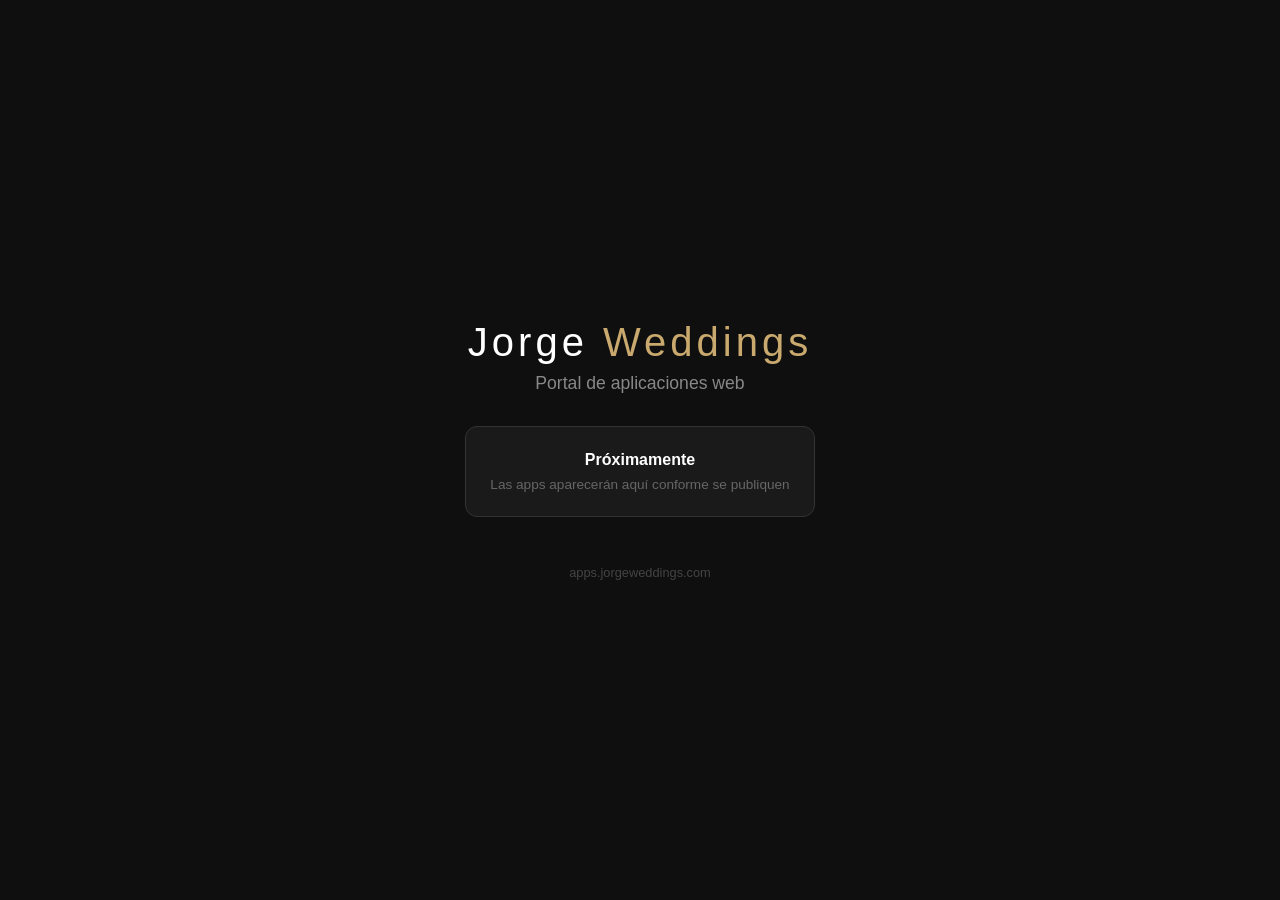
==== index.html @ 0db5e22f "add landing page" ====
<!DOCTYPE html>
<html lang="es">
<head>
  <meta charset="UTF-8">
  <meta name="viewport" content="width=device-width, initial-scale=1.0">
  <title>Jorge Weddings — Apps</title>
  <style>
    * { margin: 0; padding: 0; box-sizing: border-box; }
    body { font-family: -apple-system, BlinkMacSystemFont, "Segoe UI", sans-serif; background: #0f0f0f; color: #fff; min-height: 100vh; display: flex; align-items: center; justify-content: center; }
    .container { text-align: center; padding: 2rem; }
    h1 { font-size: 2.5rem; font-weight: 300; letter-spacing: 0.1em; margin-bottom: 0.5rem; }
    h1 span { color: #c9a96e; }
    p { color: #888; margin-bottom: 2rem; font-size: 1.1rem; }
    .apps-grid { display: grid; grid-template-columns: repeat(auto-fit, minmax(200px, 1fr)); gap: 1rem; max-width: 800px; margin: 0 auto; }
    .app-card { background: #1a1a1a; border: 1px solid #333; border-radius: 12px; padding: 1.5rem; text-decoration: none; color: #fff; transition: border-color 0.2s, transform 0.2s; }
    .app-card:hover { border-color: #c9a96e; transform: translateY(-2px); }
    .app-card h2 { font-size: 1rem; margin-bottom: 0.5rem; }
    .app-card p { font-size: 0.85rem; color: #666; margin: 0; }
    footer { margin-top: 3rem; color: #444; font-size: 0.8rem; }
  </style>
</head>
<body>
  <div class="container">
    <h1>Jorge <span>Weddings</span></h1>
    <p>Portal de aplicaciones web</p>
    <div class="apps-grid">
      <div class="app-card">
        <h2>Próximamente</h2>
        <p>Las apps aparecerán aquí conforme se publiquen</p>
      </div>
    </div>
    <footer>apps.jorgeweddings.com</footer>
  </div>
</body>
</html>
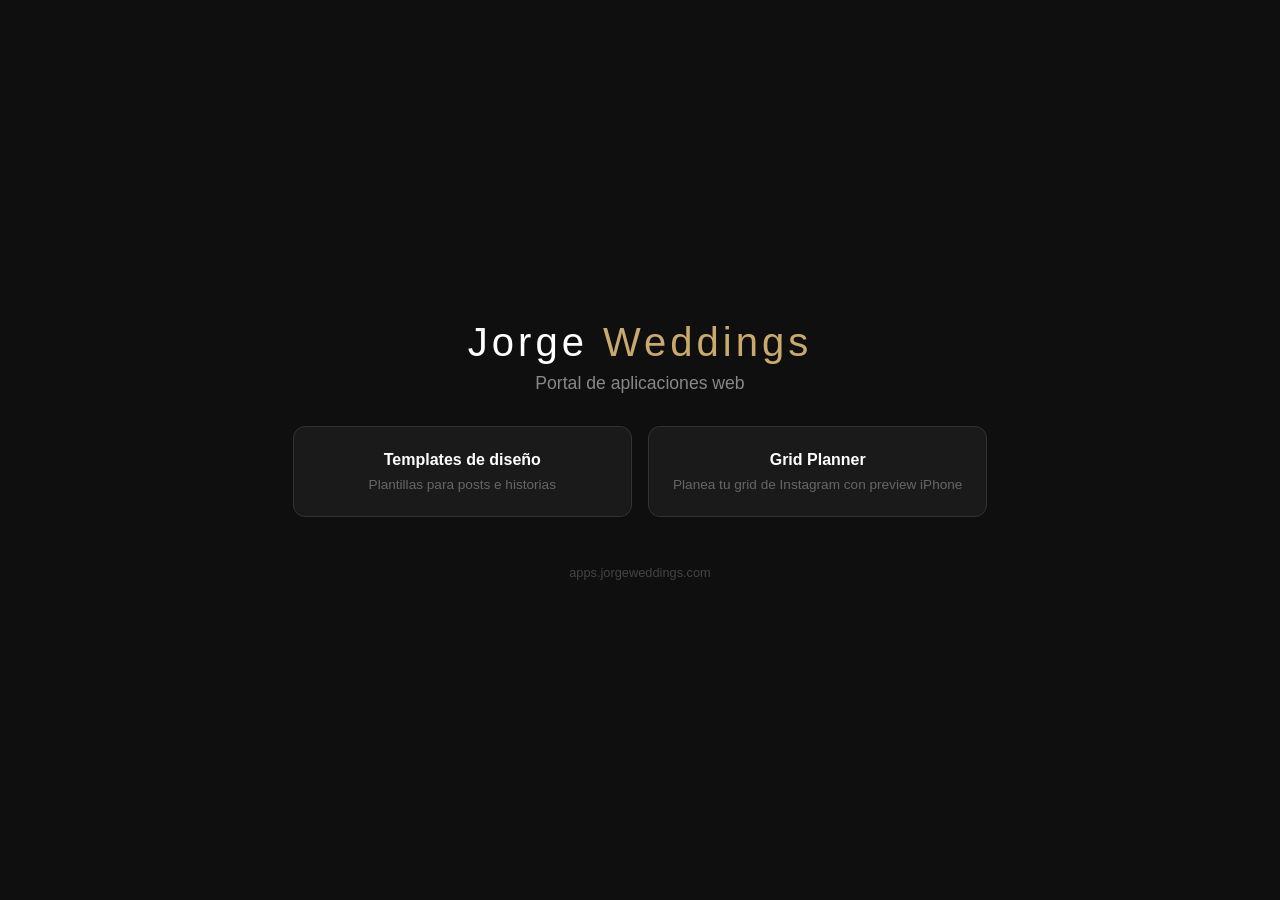
==== commit 6b03efca: "add Grid Planner app + dashboard cards Grid Planner: app de planeación visual del grid de Instagram " ====
--- a/index.html
+++ b/index.html
@@ -24,10 +24,14 @@
     <h1>Jorge <span>Weddings</span></h1>
     <p>Portal de aplicaciones web</p>
     <div class="apps-grid">
-      <div class="app-card">
-        <h2>Próximamente</h2>
-        <p>Las apps aparecerán aquí conforme se publiquen</p>
-      </div>
+      <a class="app-card" href="/post-templates/">
+        <h2>Templates de diseño</h2>
+        <p>Plantillas para posts e historias</p>
+      </a>
+      <a class="app-card" href="/grid-planner/">
+        <h2>Grid Planner</h2>
+        <p>Planea tu grid de Instagram con preview iPhone</p>
+      </a>
     </div>
     <footer>apps.jorgeweddings.com</footer>
   </div>
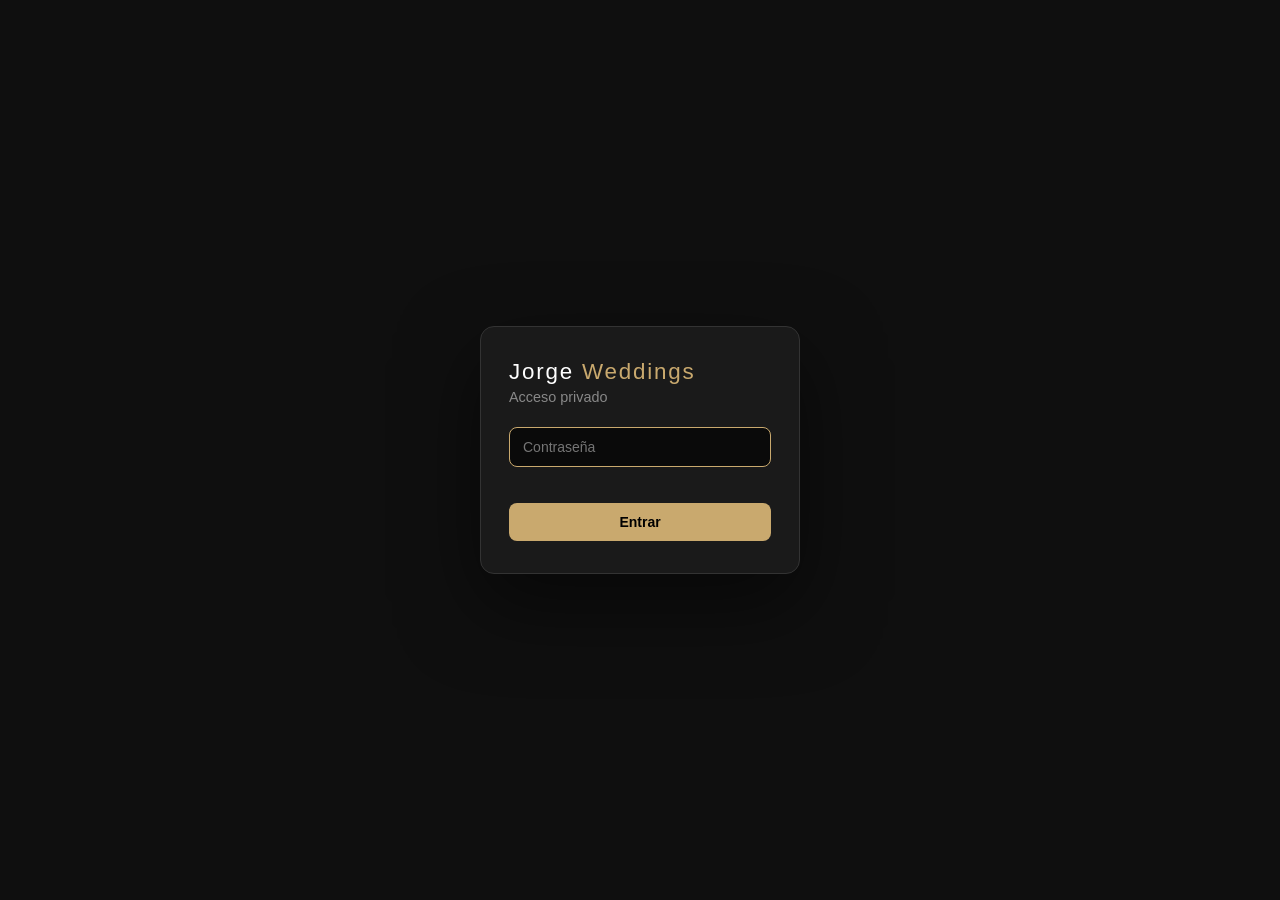
==== commit 4bb5c4dd: "add password gate (/auth.js) on all apps Gate client-side con SHA-256 + sesión persistente 30 días e" ====
--- a/index.html
+++ b/index.html
@@ -4,6 +4,7 @@
   <meta charset="UTF-8">
   <meta name="viewport" content="width=device-width, initial-scale=1.0">
   <title>Jorge Weddings — Apps</title>
+  <script src="/auth.js"></script>
   <style>
     * { margin: 0; padding: 0; box-sizing: border-box; }
     body { font-family: -apple-system, BlinkMacSystemFont, "Segoe UI", sans-serif; background: #0f0f0f; color: #fff; min-height: 100vh; display: flex; align-items: center; justify-content: center; }
